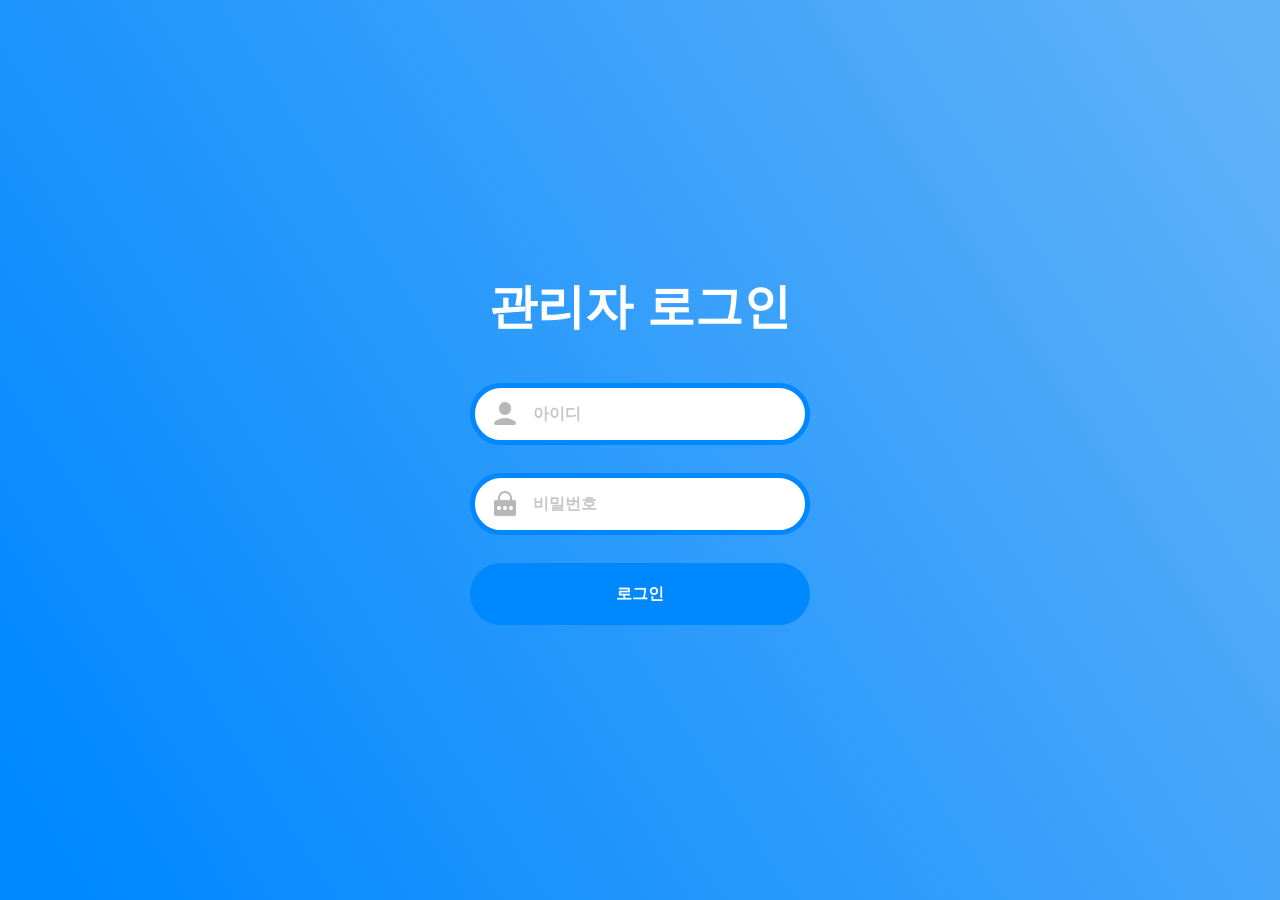
==== admin/index.html @ 31c3897b "Add files via upload" ====
<!doctype html>
<html lang="ko">
  <head>    
    <meta charset="UTF-8" />
    <meta name="viewport" content="width=device-width, initial-scale=1.0" />
    <title>관리자페이지</title>
    <link rel="stylesheet" href="styles.css" />    
  </head>
  <body>    
    <main class="login-page" data-node-id="615:257">
      <section class="login-container" aria-labelledby="login-title" data-node-id="615:273">
        <h1 id="login-title" class="login-title" data-node-id="615:258">관리자 로그인</h1>

        <form id="login-form" class="login-form" novalidate>
          <div class="input-field" data-node-id="615:271">
            <label for="admin-id" class="sr-only">아이디</label>
            <span class="input-icon input-icon--user" aria-hidden="true" data-node-id="615:263">
              <img src="88481.png" alt="" width="30" height="30" />
            </span>
            <input
              id="admin-id"
              name="username"
              type="text"
              class="input-control"
              placeholder="아이디"
              autocomplete="username"
              required
              data-node-id="615:265"
            />
          </div>

          <div class="input-field" data-node-id="615:272">
            <label for="admin-password" class="sr-only">비밀번호</label>
            <span class="input-icon input-icon--password" aria-hidden="true" data-node-id="615:264">
              <img src="26f56.png" alt="" width="30" height="30" />
            </span>
            <input
              id="admin-password"
              name="password"
              type="password"
              class="input-control"
              placeholder="비밀번호"
              autocomplete="current-password"
              required
              data-node-id="615:267"
            />
          </div>

          <button type="submit" id="login-submit" class="login-button" data-node-id="615:270">
            <span class="login-button__text" data-node-id="615:269">로그인</span>
          </button>
        </form>

        <p id="login-feedback" class="login-feedback" role="status" aria-live="polite" hidden></p>
      </section>
    </main>
    <script src="main.js"></script>    
  </body>
</html>
---- admin/styles.css ----
@font-face {
  font-family: "Inter:Bold";
  src: url("https://static.figma.com/font/Inter_1") format("woff2");
  font-weight: 700;
  font-style: normal;
  font-display: swap;
}

@font-face {
  font-family: "Noto Sans KR:Bold";
  src: url("https://static.figma.com/font/NotoSansKR-VF_2") format("woff2");
  font-weight: 700;
  font-style: normal;
  font-display: swap;
}

*,
*::before,
*::after {
  box-sizing: border-box;
}

html,
body {
  margin: 0;
  padding: 0;
  width: 100%;
  min-height: 100dvh;
  font-family: "Inter:Bold", "Noto Sans KR:Bold", sans-serif;
}

.sr-only {
  position: absolute;
  width: 1px;
  height: 1px;
  padding: 0;
  margin: -1px;
  overflow: hidden;
  clip: rect(0, 0, 0, 0);
  white-space: nowrap;
  border: 0;
}

.login-page {
  width: 100%;
  min-height: 100dvh;
  display: flex;
  align-items: center;
  justify-content: center;
  padding: 24px 16px;
  background-image: linear-gradient(
    57.30621965218719deg,
    rgb(0, 136, 255) 4.7244%,
    rgb(96, 177, 248) 95.79%
  );
}

.login-container {
  position: relative;
  width: min(342.5px, 100%);
  display: flex;
  flex-direction: column;
  align-items: center;
}

.login-title {
  margin: 0 0 44px;
  width: 100%;
  font-family: "Inter:Bold", "Noto Sans KR:Bold", sans-serif;
  font-weight: 700;
  font-size: clamp(36px, 8vw, 48px);
  line-height: normal;
  text-align: center;
  color: #ffffff;
  word-break: keep-all;
}

.login-form {
  width: 100%;
  display: flex;
  flex-direction: column;
  align-items: center;
  gap: 28px;
}

.input-field {
  position: relative;
  width: 100%;
  max-width: 340px;
  height: 62px;
  display: flex;
  align-items: center;
  background-color: #ffffff;
  border: 5px solid #0088ff;
  border-radius: 63px;
  transition: box-shadow 0.18s ease, border-color 0.18s ease;
}

.input-field:focus-within {
  box-shadow: 0 0 0 4px rgba(255, 255, 255, 0.38);
}

.input-field.is-error {
  border-color: #ff4d4f;
}

.input-icon {
  position: absolute;
  left: 15.33px;
  display: flex;
  align-items: center;
  justify-content: center;
  width: 30px;
  height: 30px;
  pointer-events: none;
}

.input-icon img {
  width: 30px;
  height: 30px;
  object-fit: contain;
  display: block;
}

.input-control {
  width: 100%;
  height: 100%;
  padding: 0 24px 0 58px;
  border: 0;
  border-radius: 63px;
  background: transparent;
  font-family: "Inter:Bold", "Noto Sans KR:Bold", sans-serif;
  font-weight: 700;
  font-size: 16px;
  line-height: normal;
  color: #1f2937;
  outline: none;
}

.input-control::placeholder {
  color: #c6c6c6;
  opacity: 1;
}

.login-button {
  width: 100%;
  max-width: 340px;
  height: 62px;
  border: 0;
  border-radius: 63px;
  background-color: #0088ff;
  color: #ffffff;
  font-family: "Inter:Bold", "Noto Sans KR:Bold", sans-serif;
  font-weight: 700;
  font-size: 16px;
  line-height: normal;
  cursor: pointer;
  display: inline-flex;
  align-items: center;
  justify-content: center;
  transition: background-color 0.18s ease, transform 0.12s ease, box-shadow 0.18s ease;
}

.login-button:hover:not(:disabled) {
  background-color: #0077e6;
}

.login-button:active:not(:disabled) {
  transform: scale(0.99);
}

.login-button:focus-visible {
  outline: none;
  box-shadow: 0 0 0 4px rgba(255, 255, 255, 0.45);
}

.login-button:disabled {
  opacity: 0.75;
  cursor: wait;
}

.login-feedback {
  position: absolute;
  top: calc(100% + 16px);
  left: 0;
  right: 0;
  margin: 0;
  padding: 10px 16px;
  border-radius: 14px;
  background-color: rgba(255, 255, 255, 0.94);
  color: #1f2937;
  font-family: "Inter:Bold", "Noto Sans KR:Bold", sans-serif;
  font-weight: 700;
  font-size: 14px;
  text-align: center;
  box-shadow: 0 8px 24px rgba(0, 56, 115, 0.18);
}

.login-feedback.is-error {
  color: #cf1322;
}

.login-feedback.is-success {
  color: #0066cc;
}
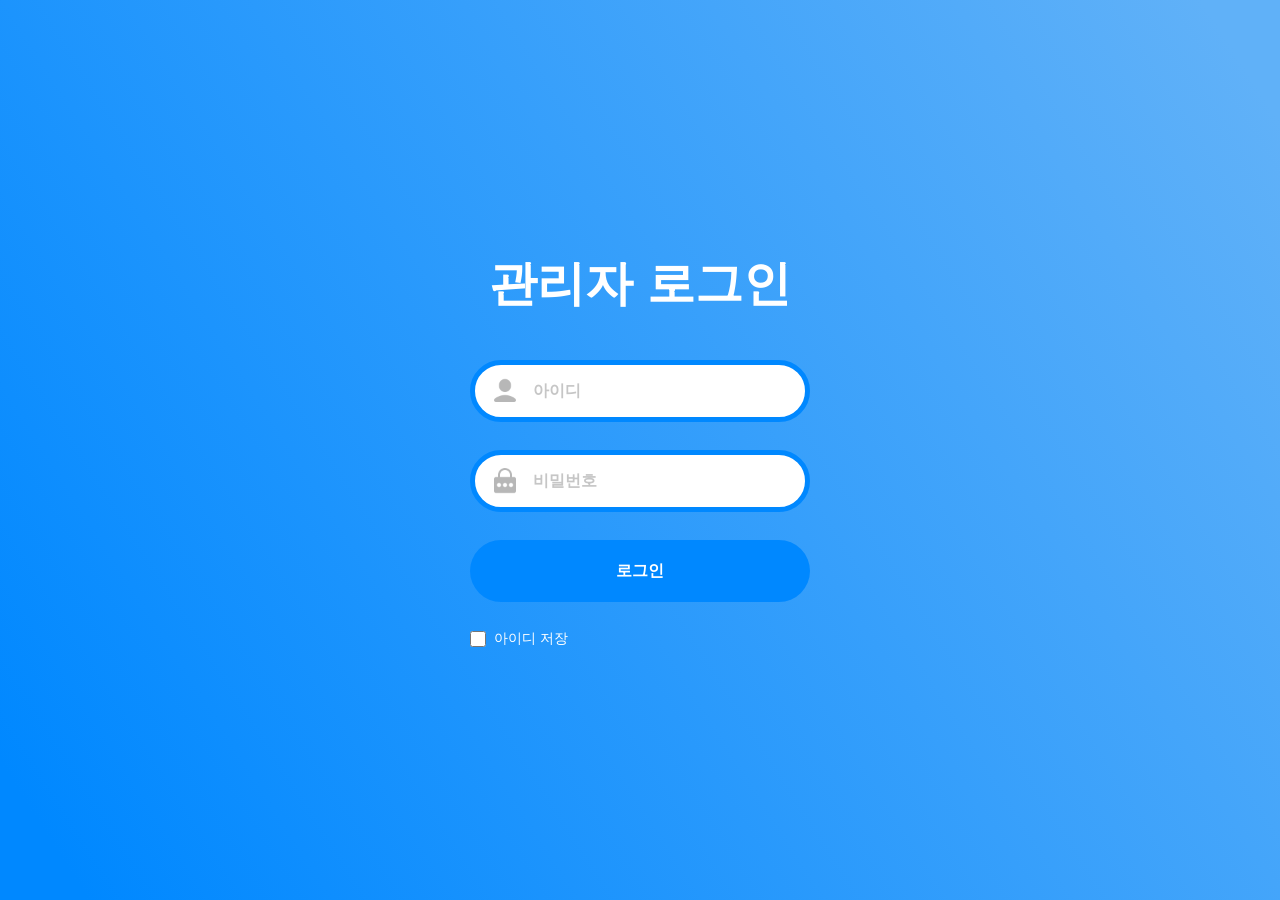
==== commit 2d5fe570: "인덱스 페이지 자동로그인 체크  추가" ====
--- a/admin/index.html
+++ b/admin/index.html
@@ -49,6 +49,10 @@
           <button type="submit" id="login-submit" class="login-button" data-node-id="615:270">
             <span class="login-button__text" data-node-id="615:269">로그인</span>
           </button>
+          <label class="idchk" for="remember-id">
+            <input id="remember-id" name="remember-id" type="checkbox" />
+            <span>아이디 저장</span>
+          </label>
         </form>
 
         <p id="login-feedback" class="login-feedback" role="status" aria-live="polite" hidden></p>
--- a/admin/styles.css
+++ b/admin/styles.css
@@ -179,6 +179,25 @@
   cursor: wait;
 }
 
+.idchk {
+  width: 100%;
+  max-width: 340px;
+  display: flex;
+  align-items: center;
+  gap: 8px;
+  color: #ffffff;
+  font-size: 14px;
+  cursor: pointer;
+}
+
+.idchk input {
+  width: 16px;
+  height: 16px;
+  margin: 0;
+  accent-color: #0088ff;
+  cursor: pointer;
+}
+
 .login-feedback {
   position: absolute;
   top: calc(100% + 16px);
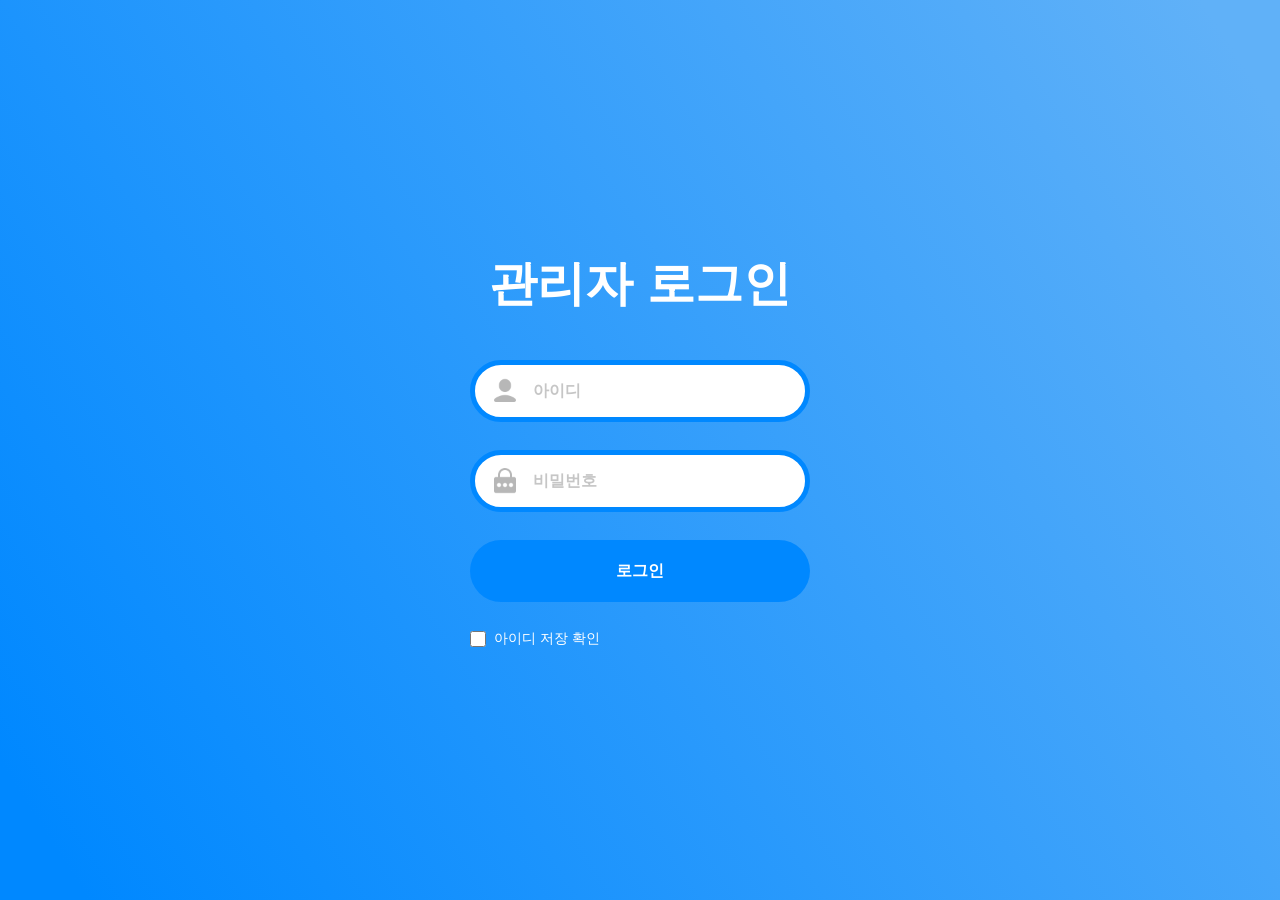
==== commit 3df8be5a: "2026-11-26 아이디 체크박스 추가작업2" ====
--- a/admin/index.html
+++ b/admin/index.html
@@ -51,7 +51,7 @@
           </button>
           <label class="idchk" for="remember-id">
             <input id="remember-id" name="remember-id" type="checkbox" />
-            <span>아이디 저장</span>
+            <span>아이디 저장 확인</span>
           </label>
         </form>
 
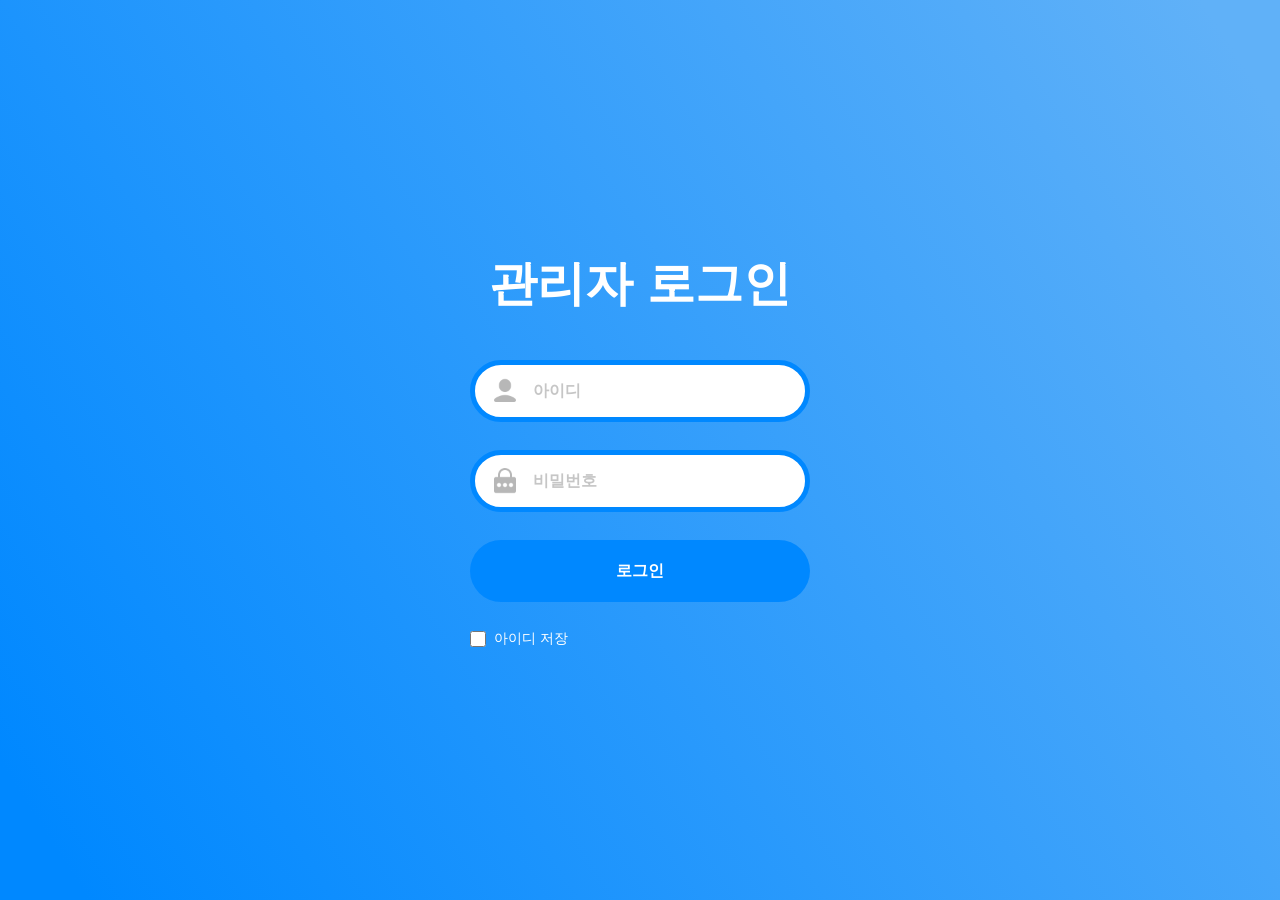
==== commit a07a88a2: "Revert "2026-11-26 아이디 체크박스 추가작업2" This reverts commit 3df8be5ae018d37858fb5c2627019b939c4b1687." ====
--- a/admin/index.html
+++ b/admin/index.html
@@ -51,7 +51,7 @@
           </button>
           <label class="idchk" for="remember-id">
             <input id="remember-id" name="remember-id" type="checkbox" />
-            <span>아이디 저장 확인</span>
+            <span>아이디 저장</span>
           </label>
         </form>
 
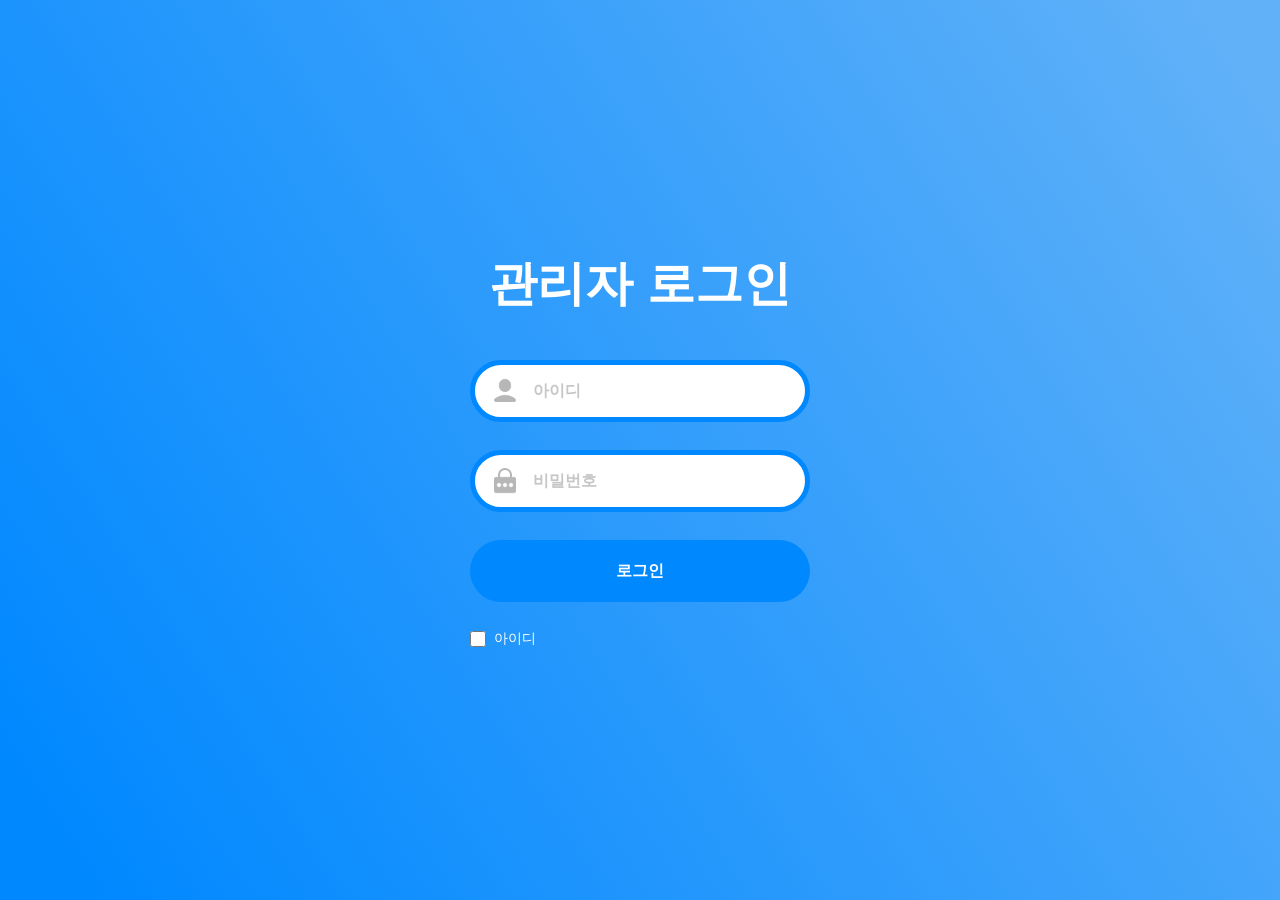
==== commit 2f71c500: "수정" ====
--- a/admin/index.html
+++ b/admin/index.html
@@ -51,7 +51,7 @@
           </button>
           <label class="idchk" for="remember-id">
             <input id="remember-id" name="remember-id" type="checkbox" />
-            <span>아이디 저장</span>
+            <span>아이디 </span>
           </label>
         </form>
 
